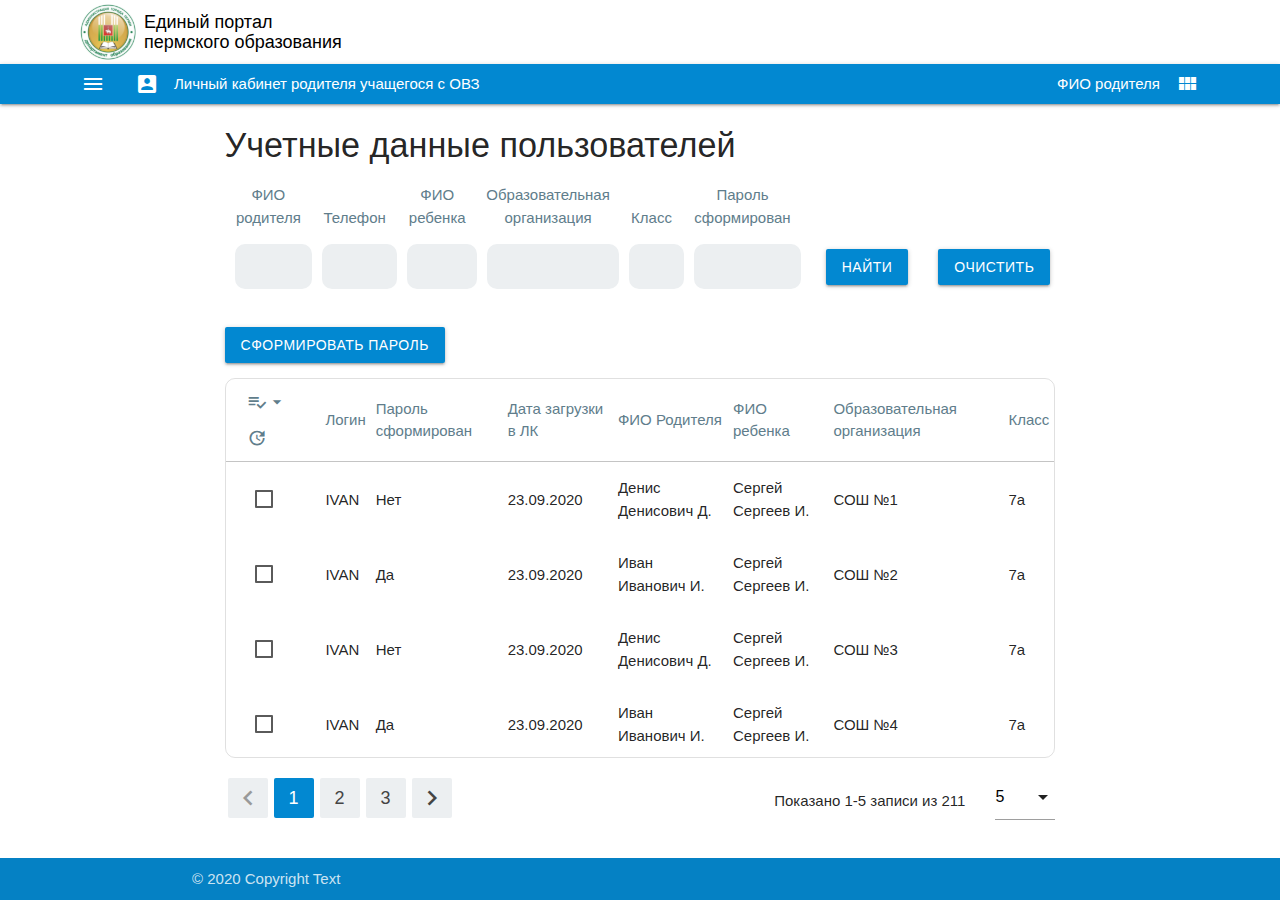
==== adminform.html @ 609dbbb7 "Добавлена новая модная таблица" ====
<!DOCTYPE html>
<html lang="ru">
<head>
    <meta charset="UTF-8">
    <meta name="viewport" content="width=device-width, initial-scale=1.0">
    <meta http-equiv="X-UA-Compatible" content="ie=edge">

    <link rel="stylesheet" href="font/stylesheet.css">
    <link rel="stylesheet" href="css/main.min.css" class="notranslate">

    <title>ЛК ОВЗ</title>
</head>
<body>
    <ul id="dropdown1" class="dropdown-content dynamic-dropdown-content">
        <li><a href="listform.html">Списковая форма</a></li>
        <li><a href="editform.html">Форма редактирования</a></li>
        <li><a href="login.html">Логин</a></li>
        <li class="divider"></li>
    </ul>
    <nav class="main-nav">
        <div class="nav-wrapper">
            <a href="index.html" class="brand-logo left">Единый портал <br>пермского образования</a>
        </div>
    </nav>
    <nav class="two-nav">
        <div class="nav-wrapper">
            <ul class="left hide-on-med-and-down">
                <li><a class="dropdown-trigger" id="dropdown-trigger" href="#!" data-target="dropdown1"><i class="material-icons">menu</i></a></li>
                <li><a href=""><i class="material-icons left">account_box</i>Личный кабинет родителя учащегося с ОВЗ</a></li>
            </ul>
            <ul class="right hide-on-med-and-down">
                <li><a href=""><i class="material-icons right">view_module</i>ФИО родителя</a></li>
            </ul>
        </div>
    </nav>
    <div id="createPasswordModal" class="modal modal-create-pass">
        <div class="modal-content">
            <h4>Modal Header</h4>
            
        </div>
        <!--<div class="modal-footer">
            <a href="#!" class="modal-close waves-effect waves-green btn-flat">Закрыть</a>
        </div>-->
    </div>
<main>
    <div class="row">
        <div class="col s12 l8 offset-l2">
            <h4>Учетные данные пользователей</h4>
            <div class="table-block search-table-container">
                <table class="search-table">
                    <thead>
                        <tr>
                            <th>ФИО родителя</th>
                            <th>Телефон</th>
                            <th>ФИО ребенка</th>
                            <th>Образовательная организация</th>
                            <th>Класс</th>
                            <th>Пароль сформирован</th>
                            <th></th>
                            <th></th>
                        </tr>
                    </thead>
                    <tbody>
                        <tr>
                            <td>
                                <div class="input-field field-search-table">
                                    <input data-columnname='fio' type="text" class="validate">
                                </div>
                            </td>
                            <td>
                                <div class="input-field field-search-table">
                                    <input  type="text" class="validate">
                                </div>
                            </td>
                            <td>
                                <div class="input-field field-search-table">
                                    <input data-columnname='fioChild' type="text" class="validate">
                                </div>
                            </td>
                            <td>
                                <div class="input-field field-search-table">
                                    <input data-columnname='educationalInstitution' type="text" class="validate">
                                </div>
                            </td>
                            <td>
                                <div class="input-field field-search-table">
                                    <input data-columnname='class' type="text" class="validate">
                                </div>
                            </td>
                            <td>
                                <div class="input-field field-search-table">
                                    <input data-columnname='isPasswordbool' type="text" class="validate">
                                </div>
                            </td>
                            <td>
                                <button class="btn btn-field-data search-button">Найти</button>
                            </td>
                            <td>
                                <button class="btn btn-field-data clear-button">Очистить</button>
                            </td>
                        </tr>
                    </tbody>
                </table>
            </div>
            <div id="table-admin" class="table-admin table-container">
                <button class="btn btn-create-password">Сформировать пароль</button>
                <div class="table-block table-block-admin">
                    <table></table>
                </div>
                <div class="pagination-main-container">
                    <div class="pagination-information">Показано <span class="pagination-before"></span>-<span class="pagination-after"></span> записи из <span class="pagination-all"></div>
                    <div class="input-field pagination-select-container">
                        <select class="pagination-select">
                            <option value="5">5</option>
                            <option value="10">10</option>
                            <option value="15">15</option>
                            <option value="50">50</option>
                        </select>
                        <label></label>
                    </div>
                </div>
            </div>
        </div>
    </div>
</main>

<footer class="page-footer">
    <div class="footer-copyright">
        <div class="container">
        © 2020 Copyright Text
        </div>
    </div>
    </footer>
</body>
<script src="js/jquery.js"></script>
<script src="js/materialize.js"></script>
<script src="js/main.js"></script>
<script>
    function initTestData(countValues){
        let arrData = [];
        while (countValues > 0){
            arrData.push({
                login: 'IVAN',
                isPasswordbool: countValues % 2 == 0 ? 'Да' : 'Нет',
                date: '23.09.2020',
                fio: countValues % 2 == 0 ? " Иван Иванович И." : 'Денис Денисович Д.',
                fioChild: 'Сергей Сергеев И.',
                educationalInstitution: "СОШ №"+countValues,
                class: "7а",
                id: countValues
            })
            countValues = countValues - 1;
        }
        return arrData;
    }
    let view = [
        {name:'login',text:"Логин", type:"text", func: null},
        {name:'isPasswordbool',text:"Пароль сформирован", type:"text", func: null},
        {name:'date',text:"Дата загрузки в ЛК", type:"text", func: null},
        {name:'fio',text:"ФИО Родителя", type:"text", func: null},
        {name:'fioChild',text:"ФИО ребенка", type:"minitable", func: null},
        {name:'educationalInstitution',text:"Образовательная организация", type:"text", func: null},
        {name:'class',text:"Класс", type:"text", func: null},
    ],
    table1 = new TableForm('#table-admin', view, true);
    table1.buildAdnRenderData(initTestData(211).reverse());

    let basicSearch = new BasicSearch('.search-table',table1);
    $('#createPasswordModal').modal();
    $('.btn-create-password').click(function() {
        if (table1.selectedItems.size != 0){
            if (table1.selectedItems.size == 1) {
                $('#createPasswordModal').html(
                '<div class="modal-content">'
                    +'<p>Для выбранного пользователя был сформирован новый пароль <br> Скопируйте и передайте учетные данные (логин и пароль родителя) пользователю</p>'
                    +'<div id="table-admin-lookup" class="table-admin">'
                        +'<div class="table-block table-block-admin">'
                            +'<table></table>'
                        +'</div>'
                        +'<div class="pagination-main-container">'
                            +'<div class="pagination-information">Показано <span class="pagination-before"></span>-<span class="pagination-after"></span> записи из <span class="pagination-all"></div>'
                            +'<div class="input-field pagination-select-container">'
                                +'<select class="pagination-select">'
                                    +'<option value="5">5</option>'
                                    +'<option value="10">10</option>'
                                    +'<option value="15">15</option>'
                                    +'<option value="50">50</option>'
                                +'</select>'
                                +'<label></label>'
                            +'</div>'
                        +'</div>'
                    +'</div>'
                +'</div>'
                +'<div class="modal-footer"><a href="#!" class="modal-close waves-effect waves-blue btn-flat">Закрыть</a></div>');
                let view = [
                    {name:'login',text:"Логин родителя", type:"text", func: null},
                    {name:'newPassword',text:"Пароль родителя", type:"text", func: null},
                    {name:'date',text:"Дата загрузки в ЛК", type:"text", func: null},
                    {name:'fio',text:"ФИО Родителя", type:"text", func: null},
                    {name:'fioChild',text:"ФИО ребенка", type:"minitable", func: null},
                    {name:'educationalInstitution',text:"Образовательная организация", type:"text", func: null},
                    {name:'class',text:"Класс", type:"text", func: null},
                ],
                table2 = new TableForm('#table-admin-lookup', view, false);
                let arrData = [];
                let onevalue = table1.selectedItems.entries().next().value[1];
                arrData.push({
                    login: onevalue.login,
                    newPassword: '123555324',
                    date: onevalue.date,
                    fio: onevalue.fio,
                    fioChild: onevalue.fioChild,
                    educationalInstitution: onevalue.educationalInstitution,
                    class: onevalue.class,
                    id: onevalue.id
                });
                table2.buildAdnRenderData(arrData);
            }
            else {
                $('#createPasswordModal').html('<div class="modal-content"><div class="modal-flex"><h5>Вы действительно хотите сформировать новые пароли для всех выбранных пользователей</h5></div>'
                +'<div class="modal-flex"><button class="btn btn-access">Да</button><button class="btn btn-no-access">Нет</button></div>'
                +'</div>');
                $('#createPasswordModal .btn-access').click(function(){
                    M.toast({html: "Данные выгружены в xml"});
                    $('#createPasswordModal').modal('close');
                });
                $('#createPasswordModal .btn-no-access').click(function(){
                    M.toast({html: "Отмена операции"});
                    $('#createPasswordModal').modal('close');
                });
            }
        }
        else {
            $('#createPasswordModal').html('<div class="modal-content"><h3>Ошибка! Не выбран не один пользователь</h3></div><div class="modal-footer"><a href="#!" class="modal-close waves-effect waves-blue btn-flat">Закрыть</a></div>')
        }
        $('#createPasswordModal').modal('open');
    });
</script>
</html>
---- font/stylesheet.css ----
@font-face {
    font-family: 'Rubik';
    src: url('Rubik-MediumItalic.woff2') format('woff2'),
        url('Rubik-MediumItalic.woff') format('woff');
    font-weight: 500;
    font-style: italic;
}

@font-face {
    font-family: 'Rubik';
    src: url('Rubik-BlackItalic.woff2') format('woff2'),
        url('Rubik-BlackItalic.woff') format('woff');
    font-weight: 900;
    font-style: italic;
}

@font-face {
    font-family: 'Rubik';
    src: url('Rubik-Italic.woff2') format('woff2'),
        url('Rubik-Italic.woff') format('woff');
    font-weight: normal;
    font-style: italic;
}

@font-face {
    font-family: 'Rubik';
    src: url('Rubik-BoldItalic.woff2') format('woff2'),
        url('Rubik-BoldItalic.woff') format('woff');
    font-weight: bold;
    font-style: italic;
}

@font-face {
    font-family: 'Rubik';
    src: url('Rubik-LightItalic.woff2') format('woff2'),
        url('Rubik-LightItalic.woff') format('woff');
    font-weight: 300;
    font-style: italic;
}

@font-face {
    font-family: 'Rubik';
    src: url('Rubik-Medium.woff2') format('woff2'),
        url('Rubik-Medium.woff') format('woff');
    font-weight: 500;
    font-style: normal;
}

@font-face {
    font-family: 'Rubik';
    src: url('Rubik-Light.woff2') format('woff2'),
        url('Rubik-Light.woff') format('woff');
    font-weight: 300;
    font-style: normal;
}

@font-face {
    font-family: 'Rubik';
    src: url('Rubik-Regular.woff2') format('woff2'),
        url('Rubik-Regular.woff') format('woff');
    font-weight: normal;
    font-style: normal;
}

@font-face {
    font-family: 'Rubik';
    src: url('Rubik-Bold.woff2') format('woff2'),
        url('Rubik-Bold.woff') format('woff');
    font-weight: bold;
    font-style: normal;
}

@font-face {
    font-family: 'Rubik';
    src: url('Rubik-Black.woff2') format('woff2'),
        url('Rubik-Black.woff') format('woff');
    font-weight: 900;
    font-style: normal;
}
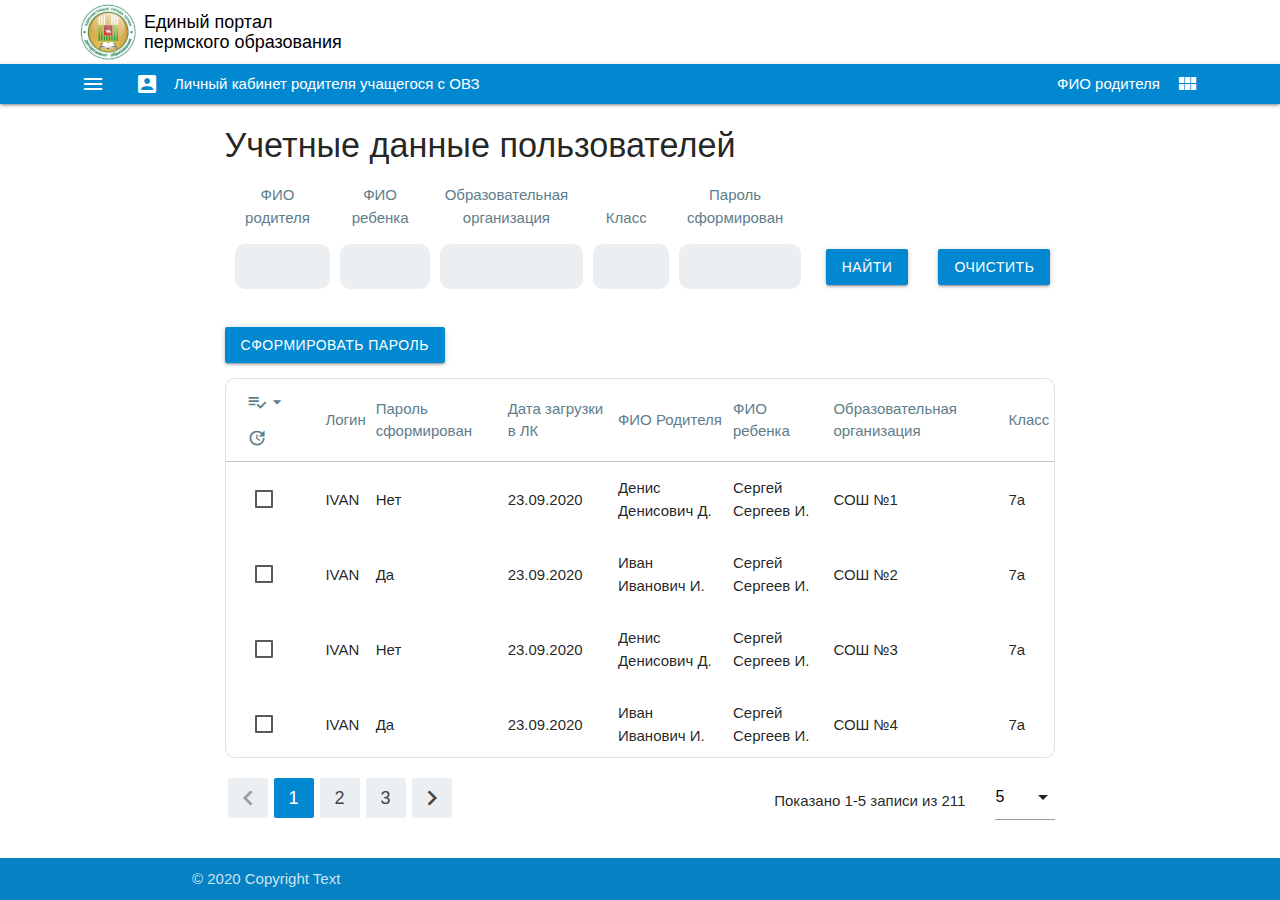
==== commit 867b8599: "Фикс поиска" ====
--- a/adminform.html
+++ b/adminform.html
@@ -51,7 +51,6 @@
                     <thead>
                         <tr>
                             <th>ФИО родителя</th>
-                            <th>Телефон</th>
                             <th>ФИО ребенка</th>
                             <th>Образовательная организация</th>
                             <th>Класс</th>
@@ -65,11 +64,6 @@
                             <td>
                                 <div class="input-field field-search-table">
                                     <input data-columnname='fio' type="text" class="validate">
-                                </div>
-                            </td>
-                            <td>
-                                <div class="input-field field-search-table">
-                                    <input  type="text" class="validate">
                                 </div>
                             </td>
                             <td>
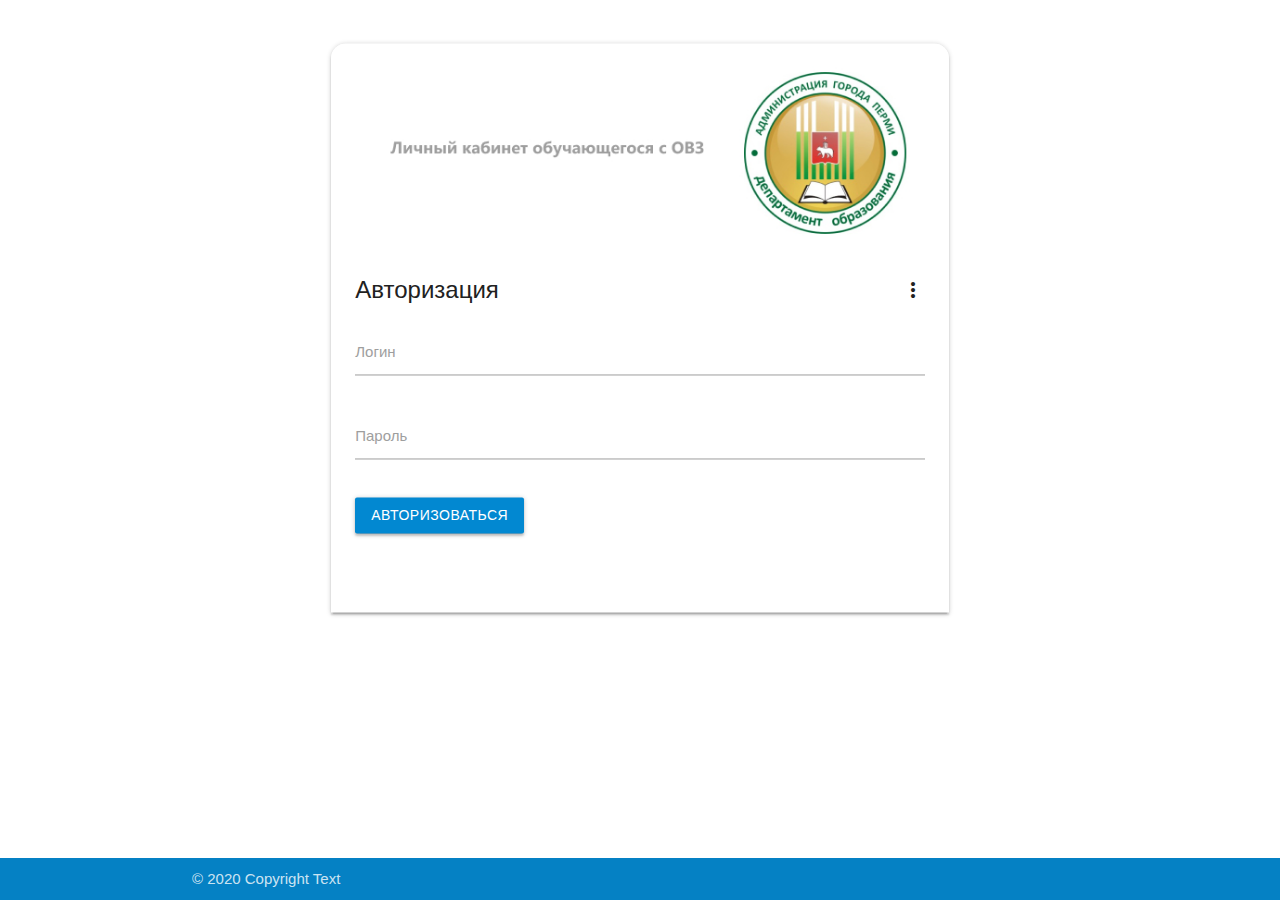
==== commit 579fd39b: "Интеграция с беком chapter1" ====
--- a/adminform.html
+++ b/adminform.html
@@ -1,4 +1,5 @@
 <!DOCTYPE html>
+<script src="js/loading.js"></script>
 <html lang="ru">
 <head>
     <meta charset="UTF-8">
@@ -29,7 +30,7 @@
                 <li><a href=""><i class="material-icons left">account_box</i>Личный кабинет родителя учащегося с ОВЗ</a></li>
             </ul>
             <ul class="right hide-on-med-and-down">
-                <li><a href=""><i class="material-icons right">view_module</i>ФИО родителя</a></li>
+                <li><a href=""><i class="material-icons right">view_module</i><span id="fioParent">ФИО родителя</span></a></li>
             </ul>
         </div>
     </nav>
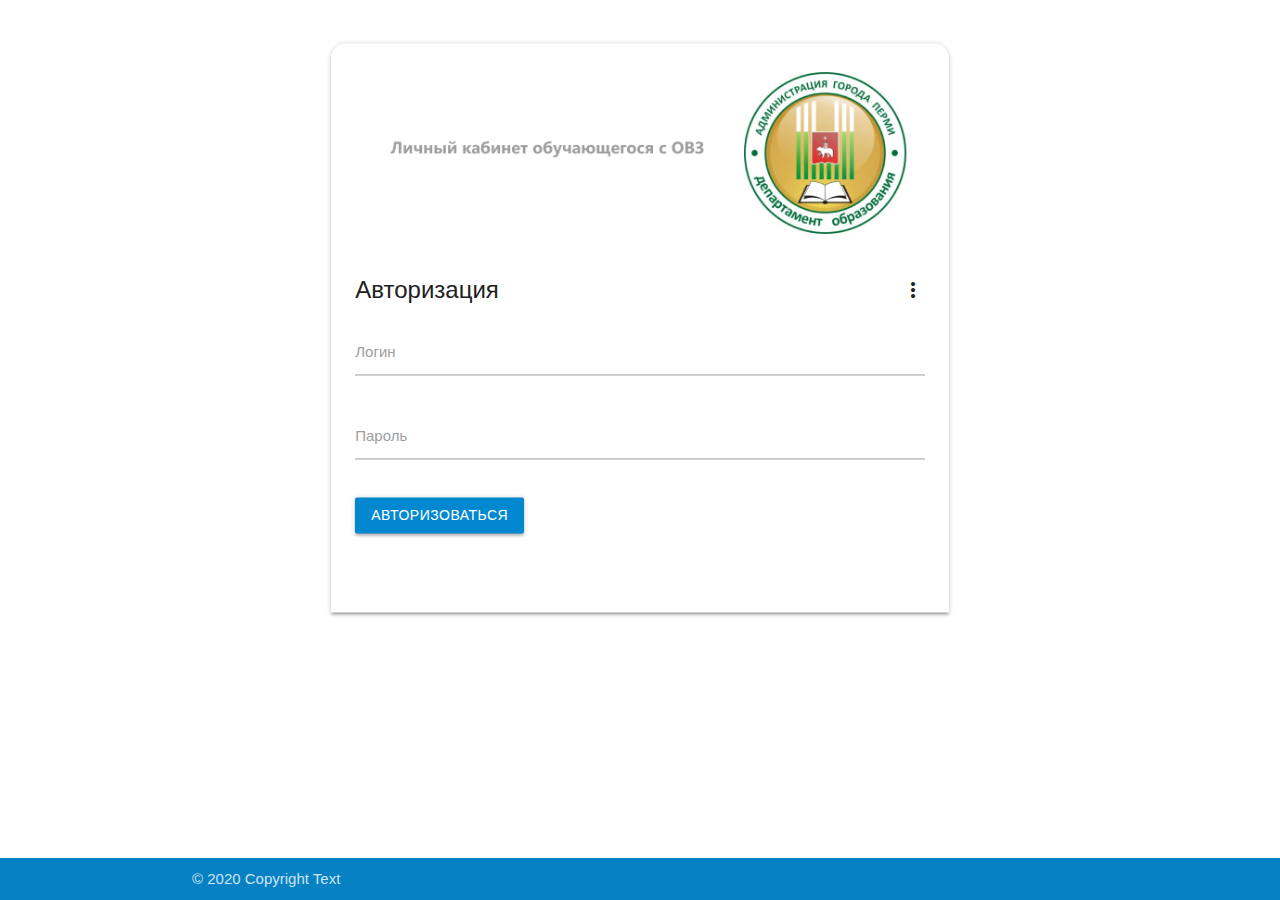
==== commit c724a437: "Кооперация с ОВЗ" ====
--- a/adminform.html
+++ b/adminform.html
@@ -18,6 +18,9 @@
         <li><a href="login.html">Логин</a></li>
         <li class="divider"></li>
     </ul>
+    <ul id='dropdown2' class='dropdown-content'>
+        <li><a id="exitUser" href="#!">Выйти</a></li>
+    </ul>
     <nav class="main-nav">
         <div class="nav-wrapper">
             <a href="index.html" class="brand-logo left">Единый портал <br>пермского образования</a>
@@ -30,7 +33,7 @@
                 <li><a href=""><i class="material-icons left">account_box</i>Личный кабинет родителя учащегося с ОВЗ</a></li>
             </ul>
             <ul class="right hide-on-med-and-down">
-                <li><a href=""><i class="material-icons right">view_module</i><span id="fioParent">ФИО родителя</span></a></li>
+                <li><a id ="exitdropdown" href='#' data-target='dropdown2'><i class="material-icons right">view_module</i><span id="fioParent">ФИО родителя</span></a></li>
             </ul>
         </div>
     </nav>
@@ -131,6 +134,7 @@
 <script src="js/materialize.js"></script>
 <script src="js/main.js"></script>
 <script>
+    let table1;
     function initTestData(countValues){
         let arrData = [];
         while (countValues > 0){
@@ -148,87 +152,139 @@
         }
         return arrData;
     }
-    let view = [
-        {name:'login',text:"Логин", type:"text", func: null},
-        {name:'isPasswordbool',text:"Пароль сформирован", type:"text", func: null},
-        {name:'date',text:"Дата загрузки в ЛК", type:"text", func: null},
-        {name:'fio',text:"ФИО Родителя", type:"text", func: null},
-        {name:'fioChild',text:"ФИО ребенка", type:"minitable", func: null},
-        {name:'educationalInstitution',text:"Образовательная организация", type:"text", func: null},
-        {name:'class',text:"Класс", type:"text", func: null},
-    ],
-    table1 = new TableForm('#table-admin', view, true);
-    table1.buildAdnRenderData(initTestData(211).reverse());
-
-    let basicSearch = new BasicSearch('.search-table',table1);
-    $('#createPasswordModal').modal();
-    $('.btn-create-password').click(function() {
-        if (table1.selectedItems.size != 0){
-            if (table1.selectedItems.size == 1) {
-                $('#createPasswordModal').html(
-                '<div class="modal-content">'
-                    +'<p>Для выбранного пользователя был сформирован новый пароль <br> Скопируйте и передайте учетные данные (логин и пароль родителя) пользователю</p>'
-                    +'<div id="table-admin-lookup" class="table-admin">'
-                        +'<div class="table-block table-block-admin">'
-                            +'<table></table>'
-                        +'</div>'
-                        +'<div class="pagination-main-container">'
-                            +'<div class="pagination-information">Показано <span class="pagination-before"></span>-<span class="pagination-after"></span> записи из <span class="pagination-all"></div>'
-                            +'<div class="input-field pagination-select-container">'
-                                +'<select class="pagination-select">'
-                                    +'<option value="5">5</option>'
-                                    +'<option value="10">10</option>'
-                                    +'<option value="15">15</option>'
-                                    +'<option value="50">50</option>'
-                                +'</select>'
-                                +'<label></label>'
-                            +'</div>'
-                        +'</div>'
-                    +'</div>'
-                +'</div>'
-                +'<div class="modal-footer"><a href="#!" class="modal-close waves-effect waves-blue btn-flat">Закрыть</a></div>');
-                let view = [
-                    {name:'login',text:"Логин родителя", type:"text", func: null},
-                    {name:'newPassword',text:"Пароль родителя", type:"text", func: null},
-                    {name:'date',text:"Дата загрузки в ЛК", type:"text", func: null},
-                    {name:'fio',text:"ФИО Родителя", type:"text", func: null},
-                    {name:'fioChild',text:"ФИО ребенка", type:"minitable", func: null},
-                    {name:'educationalInstitution',text:"Образовательная организация", type:"text", func: null},
-                    {name:'class',text:"Класс", type:"text", func: null},
-                ],
-                table2 = new TableForm('#table-admin-lookup', view, false);
-                let arrData = [];
-                let onevalue = table1.selectedItems.entries().next().value[1];
-                arrData.push({
-                    login: onevalue.login,
-                    newPassword: '123555324',
-                    date: onevalue.date,
-                    fio: onevalue.fio,
-                    fioChild: onevalue.fioChild,
-                    educationalInstitution: onevalue.educationalInstitution,
-                    class: onevalue.class,
-                    id: onevalue.id
-                });
-                table2.buildAdnRenderData(arrData);
+    function adminformInit(){
+        let sessiontoken = localStorage.getItem('session_token');
+        $.ajax({
+            type: 'POST', 
+            url: 'http://cab.permedu.ru/api/parents', 
+            headers: {
+                "Content-Type":"application/json",
+                "Accept":"*/*"
+            },
+            data: sessiontoken,
+            success: function(object){
+                if (object) {
+                    let arrData = [];
+                    object.forEach((parent) => {
+                        parent.children.forEach((child) => {
+                            arrData.push({
+                                login: parent.login,
+                                isPasswordbool: parent.password_exists ? 'Да': 'Нет',
+                                date: parent.create_date,
+                                fio: parent.fio,
+                                fioChild: child.fio,
+                                educationalInstitution: child.organization,
+                                class: child.unit,
+                                id: parent.Id + "" + child.id
+                            })
+                        })
+                    });
+                    let view = [
+                        {name:'login',text:"Логин", type:"text", func: null},
+                        {name:'isPasswordbool',text:"Пароль сформирован", type:"text", func: null},
+                        {name:'date',text:"Дата загрузки в ЛК", type:"text", func: null},
+                        {name:'fio',text:"ФИО Родителя", type:"text", func: null},
+                        {name:'fioChild',text:"ФИО ребенка", type:"minitable", func: null},
+                        {name:'educationalInstitution',text:"Образовательная организация", type:"text", func: null},
+                        {name:'class',text:"Класс", type:"text", func: null},
+                    ],
+                    table1 = new TableForm('#table-admin', view, true);
+                    table1.buildAdnRenderData(arrData);
+
+                    let basicSearch = new BasicSearch('.search-table',table1);
+                    $('#createPasswordModal').modal();
+                        $('.btn-create-password').click(function() {
+                            if (table1.selectedItems.size != 0){
+                                if (table1.selectedItems.size == 1) {
+                                    $('#createPasswordModal').html(
+                                    '<div class="modal-content">'
+                                        +'<p>Для выбранного пользователя был сформирован новый пароль <br> Скопируйте и передайте учетные данные (логин и пароль родителя) пользователю</p>'
+                                        +'<div id="table-admin-lookup" class="table-admin">'
+                                            +'<div class="table-block table-block-admin">'
+                                                +'<table></table>'
+                                            +'</div>'
+                                            +'<div class="pagination-main-container">'
+                                                +'<div class="pagination-information">Показано <span class="pagination-before"></span>-<span class="pagination-after"></span> записи из <span class="pagination-all"></div>'
+                                                +'<div class="input-field pagination-select-container">'
+                                                    +'<select class="pagination-select">'
+                                                        +'<option value="5">5</option>'
+                                                        +'<option value="10">10</option>'
+                                                        +'<option value="15">15</option>'
+                                                        +'<option value="50">50</option>'
+                                                    +'</select>'
+                                                    +'<label></label>'
+                                                +'</div>'
+                                            +'</div>'
+                                        +'</div>'
+                                    +'</div>'
+                                    +'<div class="modal-footer"><a href="#!" class="modal-close waves-effect waves-blue btn-flat">Закрыть</a></div>');
+                                    let view = [
+                                        {name:'login',text:"Логин родителя", type:"text", func: null},
+                                        {name:'newPassword',text:"Пароль родителя", type:"text", func: null},
+                                        {name:'date',text:"Дата загрузки в ЛК", type:"text", func: null},
+                                        {name:'fio',text:"ФИО Родителя", type:"text", func: null},
+                                        {name:'fioChild',text:"ФИО ребенка", type:"minitable", func: null},
+                                        {name:'educationalInstitution',text:"Образовательная организация", type:"text", func: null},
+                                        {name:'class',text:"Класс", type:"text", func: null},
+                                    ],
+                                    table2 = new TableForm('#table-admin-lookup', view, false);
+                                    let arrData = [],
+                                    date = new Date(),
+                                    onevalue = table1.selectedItems.entries().next().value[1],
+                                    newPassword = sessiontoken + date.getTime() + '' + Math.floor(Math.random() * Math.floor(100));
+                                    newPassword = newPassword.substr(newPassword.length - 8);
+                                    $.ajax({
+                                        type: 'POST', 
+                                        url: 'http://cab.permedu.ru/api/reset', 
+                                        headers: {
+                                            "Content-Type":"application/json",
+                                            "Accept":"*/*"
+                                        },
+                                        data: JSON.stringify({
+                                            "access_token": sessiontoken,
+                                            "parent_login":onevalue.login,
+                                            "parent_password": newPassword
+                                        }),
+                                        success: function(object){
+                                            arrData.push({
+                                                login: onevalue.login,
+                                                newPassword: newPassword,
+                                                date: onevalue.date,
+                                                fio: onevalue.fio,
+                                                fioChild: onevalue.fioChild,
+                                                educationalInstitution: onevalue.educationalInstitution,
+                                                class: onevalue.class,
+                                                id: onevalue.id
+                                            });
+                                            table2.buildAdnRenderData(arrData);
+                                        }
+                                    });                        
+                                }
+                                else {
+                                    $('#createPasswordModal').html('<div class="modal-content"><div class="modal-flex"><h5>Вы действительно хотите сформировать новые пароли для всех выбранных пользователей</h5></div>'
+                                    +'<div class="modal-flex"><button class="btn btn-access">Да</button><button class="btn btn-no-access">Нет</button></div>'
+                                    +'</div>');
+                                    $('#createPasswordModal .btn-access').click(function(){
+                                        M.toast({html: "Данные выгружены в xml"});
+                                        $('#createPasswordModal').modal('close');
+                                    });
+                                    $('#createPasswordModal .btn-no-access').click(function(){
+                                        M.toast({html: "Отмена операции"});
+                                        $('#createPasswordModal').modal('close');
+                                    });
+                                }
+                            }
+                            else {
+                                $('#createPasswordModal').html('<div class="modal-content"><h3>Ошибка! Не выбран не один пользователь</h3></div><div class="modal-footer"><a href="#!" class="modal-close waves-effect waves-blue btn-flat">Закрыть</a></div>')
+                            }
+                            $('#createPasswordModal').modal('open');
+                        });
+                }
             }
-            else {
-                $('#createPasswordModal').html('<div class="modal-content"><div class="modal-flex"><h5>Вы действительно хотите сформировать новые пароли для всех выбранных пользователей</h5></div>'
-                +'<div class="modal-flex"><button class="btn btn-access">Да</button><button class="btn btn-no-access">Нет</button></div>'
-                +'</div>');
-                $('#createPasswordModal .btn-access').click(function(){
-                    M.toast({html: "Данные выгружены в xml"});
-                    $('#createPasswordModal').modal('close');
-                });
-                $('#createPasswordModal .btn-no-access').click(function(){
-                    M.toast({html: "Отмена операции"});
-                    $('#createPasswordModal').modal('close');
-                });
-            }
-        }
-        else {
-            $('#createPasswordModal').html('<div class="modal-content"><h3>Ошибка! Не выбран не один пользователь</h3></div><div class="modal-footer"><a href="#!" class="modal-close waves-effect waves-blue btn-flat">Закрыть</a></div>')
-        }
-        $('#createPasswordModal').modal('open');
-    });
+        });
+    }
+    adminformInit();
+    
+    
 </script>
 </html>
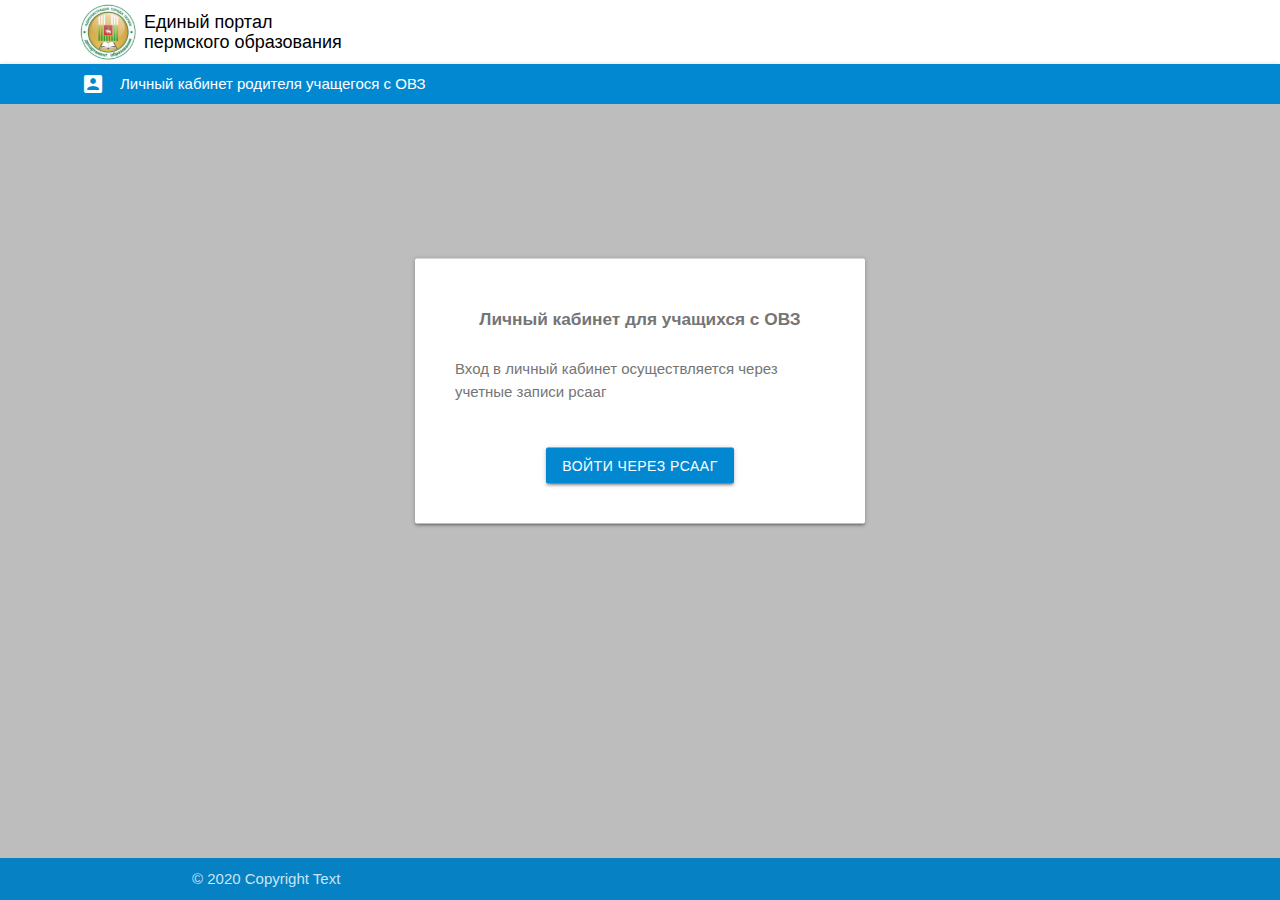
==== commit 07eea248: "fix" ====
--- a/adminform.html
+++ b/adminform.html
@@ -23,7 +23,7 @@
     </ul>
     <nav class="main-nav">
         <div class="nav-wrapper">
-            <a href="index.html" class="brand-logo left">Единый портал <br>пермского образования</a>
+            <a href="listform.html" class="brand-logo left">Единый портал <br>пермского образования</a>
         </div>
     </nav>
     <nav class="two-nav">
@@ -161,7 +161,9 @@
                 "Content-Type":"application/json",
                 "Accept":"*/*"
             },
-            data: sessiontoken,
+            data: JSON.stringify({
+                access_token: sessiontoken
+            }),
             success: function(object){
                 if (object) {
                     let arrData = [];
@@ -280,6 +282,11 @@
                             $('#createPasswordModal').modal('open');
                         });
                 }
+            },
+            error: function(object){
+                if (object.status == 401) {
+                    clearUserData();
+                }
             }
         });
     }
